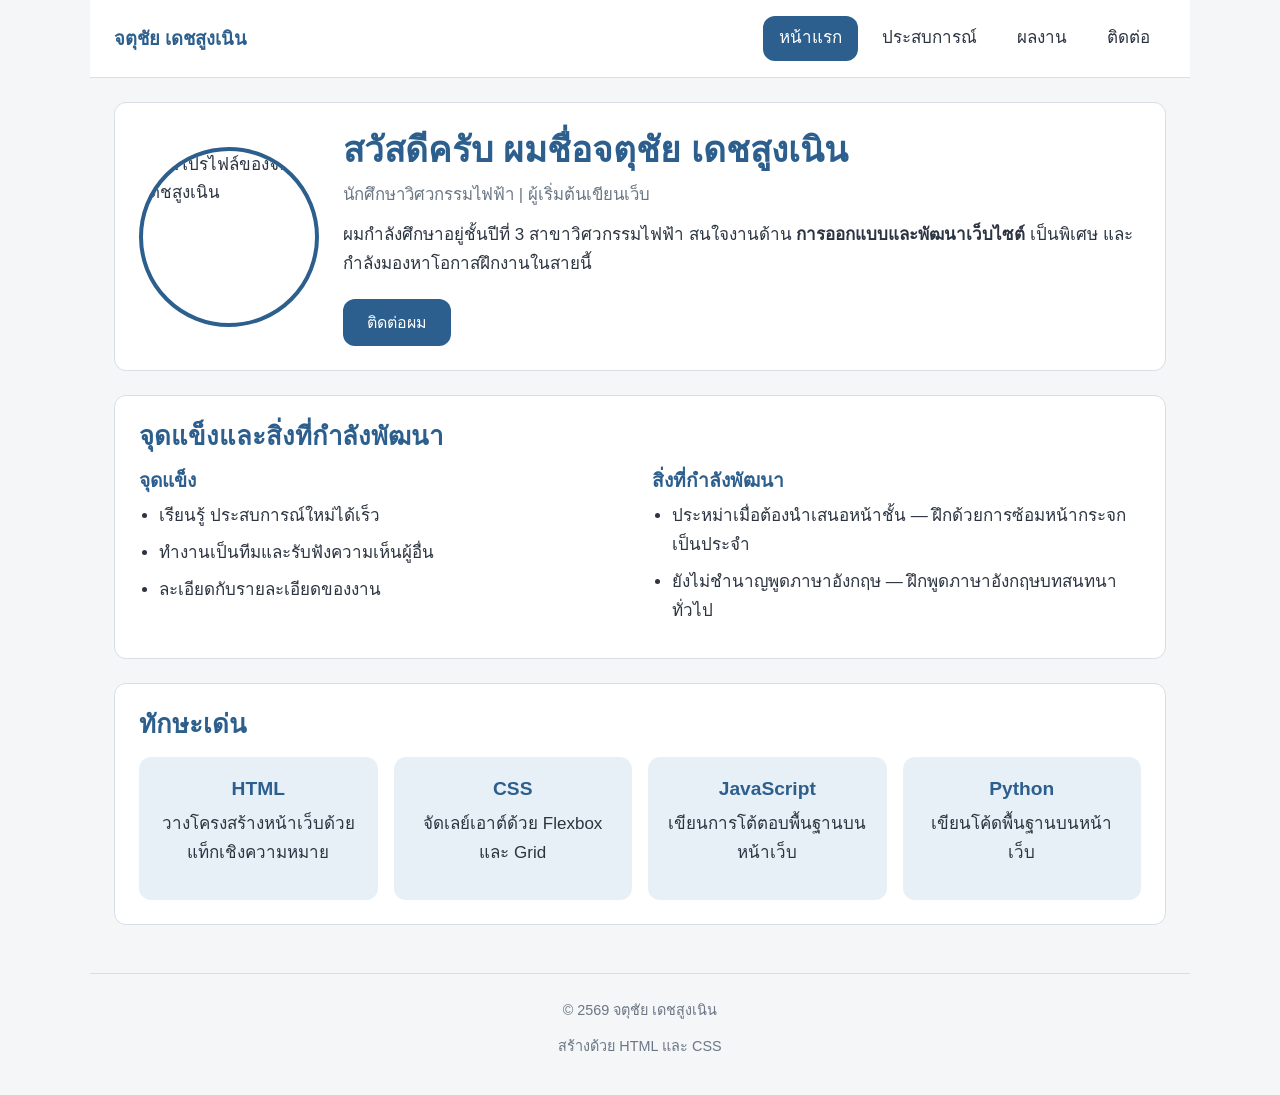
==== index.html @ b0c4ab13 "Add files via upload" ====
<!DOCTYPE html>
<html lang="th">
<head>
 <meta charset="UTF-8">
 <meta name="viewport" content="width=device-width, initial-scale=1.0">
 <title>หน้าแรก | จตุชัย เดชสูงเนิน</title>
 <link rel="stylesheet" href="style.css">
</head>
<body>
  <header class="site-header">
    <a href="index.html" class="logo">จตุชัย เดชสูงเนิน</a>
    <button class="menu-toggle" id="menu-toggle" aria-label="เปิดปิดเมนู" aria-expanded="false">☰</button>
    <nav class="site-nav">
      <ul>
        <li><a href="index.html">หน้าแรก</a></li>
        <li><a href="experience.html" class="active">ประสบการณ์</a></li>
        <li><a href="projects.html">ผลงาน</a></li>
        <li><a href="contact.html">ติดต่อ</a></li>
      </ul>
    </nav>
  </header>

  <main>
    <section class="hero">
      <img src="images/profile.jpg" alt="รูปโปรไฟล์ของจตุชัย เดชสูงเนิน" class="avatar">
      <div class="hero-text">
        <h1>สวัสดีครับ ผมชื่อจตุชัย เดชสูงเนิน</h1>
        <p class="tagline">นักศึกษาวิศวกรรมไฟฟ้า | ผู้เริ่มต้นเขียนเว็บ</p>
        <p>
          ผมกำลังศึกษาอยู่ชั้นปีที่ 3 สาขาวิศวกรรมไฟฟ้า
          สนใจงานด้าน <strong> การออกแบบและพัฒนาเว็บไซต์ </strong> เป็นพิเศษ
          และกำลังมองหาโอกาสฝึกงานในสายนี้
        </p>
        <a href="contact.html" class="btn">ติดต่อผม</a>
      </div>
    </section>

    <section class="about">
      <h2>จุดแข็งและสิ่งที่กำลังพัฒนา</h2>
      <div class="two-col">
        <div class="col">
          <h3>จุดแข็ง</h3>
          <ul>
            <li>เรียนรู้ ประสบการณ์ใหม่ได้เร็ว</li>
            <li>ทำงานเป็นทีมและรับฟังความเห็นผู้อื่น</li>
            <li>ละเอียดกับรายละเอียดของงาน</li>
          </ul>
        </div>
        <div class="col">
          <h3>สิ่งที่กำลังพัฒนา</h3>
          <ul>
            <li>ประหม่าเมื่อต้องนำเสนอหน้าชั้น
              — ฝึกด้วยการซ้อมหน้ากระจกเป็นประจำ</li>
            <li>ยังไม่ชำนาญพูดภาษาอังกฤษ
              — ฝึกพูดภาษาอังกฤษบทสนทนาทั่วไป</li>
          </ul>
        </div>
      </div>
    </section>

    <section class="skills">
      <h2>ทักษะเด่น</h2>
      <div class="skill-grid">
        <div class="skill-card">
          <h3>HTML</h3>
          <p>วางโครงสร้างหน้าเว็บด้วยแท็กเชิงความหมาย</p>
        </div>
        <div class="skill-card">
          <h3>CSS</h3>
          <p>จัดเลย์เอาต์ด้วย Flexbox และ Grid</p>
        </div>
        <div class="skill-card">
          <h3>JavaScript</h3>
          <p>เขียนการโต้ตอบพื้นฐานบนหน้าเว็บ</p>
        </div>
        <div class="skill-card">
          <h3>Python</h3>
          <p>เขียนโค้ดพื้นฐานบนหน้าเว็บ</p>
        </div>
      </div>
    </section>
  </main>


  <footer class="site-footer">
    <p>&copy; 2569 จตุชัย เดชสูงเนิน</p>
    <p>สร้างด้วย HTML และ CSS</p>
  </footer>

  <script src="script.js"></script>
</body>
</html>
---- style.css ----
/* ---------- 1. รีเซ็ตค่าเริ่มต้นของเบราว์เซอร์ ---------- */
* {
  margin: 0;
  padding: 0;
  box-sizing: border-box;
}

/* ---------- 2. ตัวแปรของทั้งเว็บ ---------- */
:root {
  --brand: #2c5f8d;
  --brand-dark: #1d4266;
  --brand-light: #e8f0f7;
  --text: #2b3440;
  --text-muted: #6b7785;
  --bg: #f4f6f8;
  --surface: #ffffff;
  --border: #d8dee6;
  --gap: 24px;
  --radius: 12px;
  --max-width: 1100px;
}

/* ---------- 3. ตัวอักษรและพื้นหลังของทั้งเว็บ ---------- */
body {
  font-family: "Sarabun", "Segoe UI", Tahoma, sans-serif;
  font-size: 17px;
  line-height: 1.7;
  color: var(--text);
  background-color: var(--bg);
}

h1, h2, h3 {
  line-height: 1.3;
  color: var(--brand);
}

h1 { font-size: 2.2rem; margin-bottom: 8px; }
h2 { font-size: 1.6rem; margin-bottom: 16px; }
h3 { font-size: 1.2rem; margin-bottom: 8px; }
p { margin-bottom: 12px; }

a {
  color: var(--brand);
  text-decoration: none;
}
a:hover {
  text-decoration: underline;
}

.tagline {
  color: var(--text-muted);
  font-size: 1.05rem;
}

/* ---------- 4. แถบเมนูด้านบน ---------- */
.site-header {
  display: flex;
  justify-content: space-between;
  align-items: center;
  flex-wrap: wrap;
  gap: 16px;
  max-width: var(--max-width);
  margin: 0 auto;
  padding: 16px 24px;
  background-color: var(--surface);
  border-bottom: 1px solid var(--border);
}

.logo {
  font-size: 1.15rem;
  font-weight: 700;
  color: var(--brand);
}

.site-nav ul {
  display: flex;
  list-style: none;
  gap: 8px;
  flex-wrap: wrap;
}

.site-nav a {
  display: block;
  padding: 8px 16px;
  border-radius: var(--radius);
  color: var(--text);
  transition: background-color 0.2s, color 0.2s;
}

.site-nav a:hover {
  background-color: var(--brand-light);
  text-decoration: none;
}

.site-nav a.active {
  background-color: var(--brand);
  color: #ffffff;
}

/* เมนูแฮมเบอร์เกอร์ (ซ่อนไว้บนจอคอมพิวเตอร์) */
.menu-toggle {
  display: none;
  background: none;
  border: 1px solid var(--border);
  border-radius: 8px;
  padding: 6px 12px;
  font-size: 1.4rem;
  color: var(--brand);
  cursor: pointer;
}

/* ---------- 5. โครงหลักของเนื้อหา ---------- */
main {
  max-width: var(--max-width);
  margin: 0 auto;
  padding: var(--gap) 24px;
}

section {
  background-color: var(--surface);
  border: 1px solid var(--border);
  border-radius: var(--radius);
  padding: var(--gap);
  margin-bottom: var(--gap);
}

.page-head {
  background-color: transparent;
  border: none;
  padding-left: 0;
  padding-bottom: 0;
}

/* ---------- 6. ปุ่ม ---------- */
.btn {
  display: inline-block;
  padding: 10px 24px;
  margin-top: 8px;
  background-color: var(--brand);
  color: #ffffff;
  border: none;
  border-radius: var(--radius);
  font-size: 1rem;
  font-family: inherit;
  cursor: pointer;
  transition: background-color 0.2s;
}
.btn:hover {
  background-color: var(--brand-dark);
  text-decoration: none;
}

/* ---------- 7. ท้ายเว็บ ---------- */
.site-footer {
  max-width: var(--max-width);
  margin: 0 auto;
  padding: var(--gap) 24px;
  text-align: center;
  color: var(--text-muted);
  font-size: 0.9rem;
  border-top: 1px solid var(--border);
}

/* ---------- 8. ส่วนแนะนำตัวหน้าแรก ---------- */
.hero {
  display: flex;
  align-items: center;
  gap: var(--gap);
  flex-wrap: wrap;
}

.avatar {
  width: 180px;
  height: 180px;
  object-fit: cover;
  border-radius: 50%;
  border: 4px solid var(--brand);
}

.hero-text {
  flex: 1;
  min-width: 260px;
}

/* ---------- 9. สองคอลัมน์: จุดแข็ง / สิ่งที่กำลังพัฒนา ---------- */
.two-col {
  display: flex;
  gap: var(--gap);
  flex-wrap: wrap;
}
.two-col .col {
  flex: 1;
  min-width: 280px;
}
.two-col ul {
  padding-left: 20px;
}
.two-col li {
  margin-bottom: 8px;
}

/* ---------- 10. ตารางการ์ดทักษะ ---------- */
.skill-grid {
  display: grid;
  grid-template-columns: repeat(auto-fit, minmax(200px, 1fr));
  gap: 16px;
}
.skill-card {
  padding: 20px;
  background-color: var(--brand-light);
  border-radius: var(--radius);
  text-align: center;
  transition: transform 0.2s;
}
.skill-card:hover {
  transform: translateY(-4px);
}

/* ---------- 11. ตารางการ์ดผลงาน ---------- */
.project-grid {
  display: grid;
  grid-template-columns: repeat(auto-fit, minmax(280px, 1fr));
  gap: var(--gap);
}
.project-card {
  display: flex;
  flex-direction: column;
  overflow: hidden;
  background-color: var(--surface);
  border: 1px solid var(--border);
  border-radius: var(--radius);
  transition: box-shadow 0.2s;
}
.project-card:hover {
  box-shadow: 0 6px 20px rgba(0, 0, 0, 0.1);
}
.project-card img {
  width: 100%;
  height: 180px;
  object-fit: cover;
}
.project-body {
  padding: 20px;
  display: flex;
  flex-direction: column;
  flex: 1;
}
.tech-list {
  display: flex;
  flex-wrap: wrap;
  gap: 6px;
  list-style: none;
  margin: 12px 0;
}
.tech-list li {
  padding: 3px 12px;
  background-color: var(--brand-light);
  color: var(--brand-dark);
  border-radius: 999px;
  font-size: 0.85rem;
}
.project-links {
  display: flex;
  gap: 12px;
  margin-top: auto;
  padding-top: 12px;
}
.project-links a {
  font-weight: 600;
}

/* ---------- 12. ตารางเกรด ---------- */
.grade-table {
  width: 100%;
  border-collapse: collapse;
  margin-bottom: 16px;
}
.grade-table caption {
  text-align: left;
  color: var(--text-muted);
  padding-bottom: 8px;
}
.grade-table th,
.grade-table td {
  padding: 10px 14px;
  border-bottom: 1px solid var(--border);
  text-align: left;
}
.grade-table th {
  background-color: var(--brand-light);
  color: var(--brand-dark);
  font-weight: 600;
}
.grade-table tbody tr:nth-child(even) {
  background-color: #fafbfc;
}
.grade-table tbody tr:hover {
  background-color: var(--brand-light);
}

/* ---------- 13. ไทม์ไลน์ประสบการณ์ ---------- */
.timeline-item {
  padding: 0 0 20px 20px;
  border-left: 3px solid var(--border);
  position: relative;
}
.timeline-item:last-child {
  border-left-color: transparent;
}
.timeline-item::before {
  content: "";
  position: absolute;
  left: -8px;
  top: 6px;
  width: 13px;
  height: 13px;
  background-color: var(--brand);
  border-radius: 50%;
}
.period {
  display: inline-block;
  color: var(--text-muted);
  font-size: 0.9rem;
  margin-bottom: 4px;
}

/* ---------- 14. หน้าติดต่อ ---------- */
.contact-list {
  list-style: none;
}
.contact-list li {
  display: flex;
  gap: 12px;
  flex-wrap: wrap;
  padding: 12px 0;
  border-bottom: 1px solid var(--border);
}
.contact-list .label {
  min-width: 110px;
  font-weight: 600;
  color: var(--text-muted);
}
.contact-form .field {
  display: flex;
  flex-direction: column;
  margin-bottom: 16px;
}
.contact-form label {
  margin-bottom: 6px;
  font-weight: 600;
}
.contact-form input,
.contact-form textarea {
  padding: 10px 12px;
  border: 1px solid var(--border);
  border-radius: 8px;
  font-family: inherit;
  font-size: 1rem;
}
.contact-form input:focus,
.contact-form textarea:focus {
  outline: none;
  border-color: var(--brand);
  box-shadow: 0 0 0 3px var(--brand-light);
}

/* ---------- 15. จอแท็บเล็ตและมือถือ (แคบกว่า 768px) ---------- */
@media (max-width: 768px) {
  body {
    font-size: 16px;
  }

  .menu-toggle {
    display: block;
  }
  .site-nav {
    display: none;
    width: 100%;
  }
  .site-nav.open {
    display: block;
  }
  .site-nav ul {
    flex-direction: column;
  }

  .site-header {
    flex-direction: column;
    text-align: center;
  }
  .site-nav ul {
    justify-content: center;
  }

  .hero {
    flex-direction: column;
    text-align: center;
  }

  h1 { font-size: 1.7rem; }
  h2 { font-size: 1.35rem; }

  main {
    padding: 16px;
  }
  section {
    padding: 18px;
  }
}

/* ---------- 16. จอมือถือขนาดเล็ก (แคบกว่า 480px) ---------- */
@media (max-width: 480px) {
  .avatar {
    width: 140px;
    height: 140px;
  }

  .grade-table {
    display: block;
    overflow-x: auto;
    white-space: nowrap;
  }

  .btn {
    display: block;
    text-align: center;
  }
}

/* ---------- 17. สไตล์สำหรับสั่งพิมพ์ ---------- */
@media print {
  .site-header,
  .site-footer,
  .btn {
    display: none;
  }
  section {
    border: none;
    page-break-inside: avoid;
  }
}
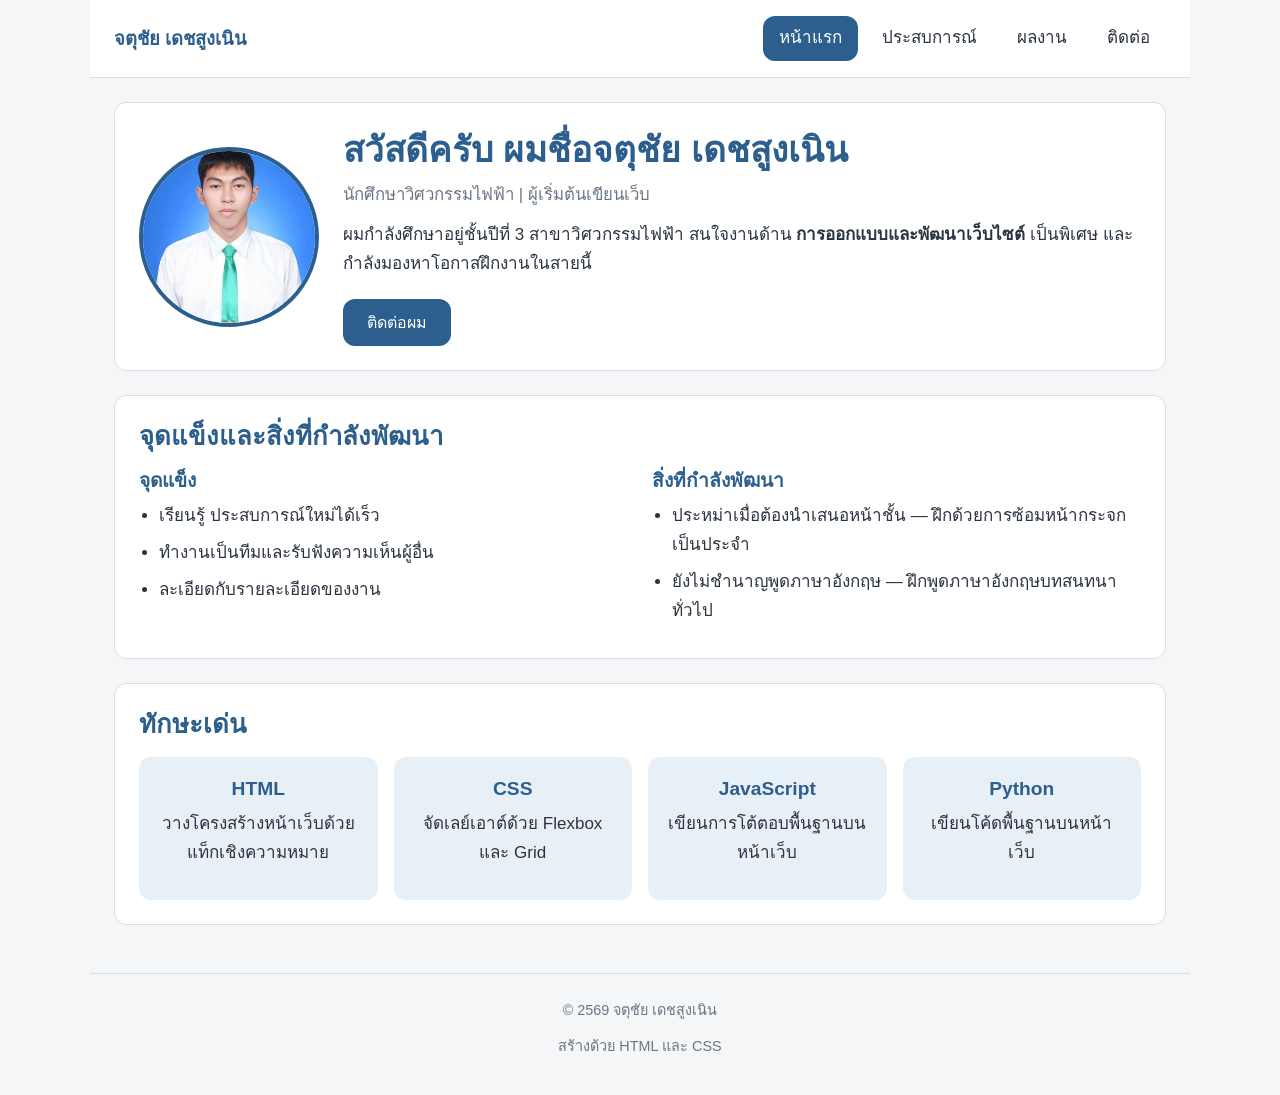
==== commit 824295fd: "Add files via upload" ====
--- a/index.html
+++ b/index.html
@@ -22,7 +22,7 @@
 
   <main>
     <section class="hero">
-      <img src="images/profile.jpg" alt="รูปโปรไฟล์ของจตุชัย เดชสูงเนิน" class="avatar">
+      <img src="profile.jpg" alt="รูปโปรไฟล์ของจตุชัย เดชสูงเนิน" class="avatar">
       <div class="hero-text">
         <h1>สวัสดีครับ ผมชื่อจตุชัย เดชสูงเนิน</h1>
         <p class="tagline">นักศึกษาวิศวกรรมไฟฟ้า | ผู้เริ่มต้นเขียนเว็บ</p>
